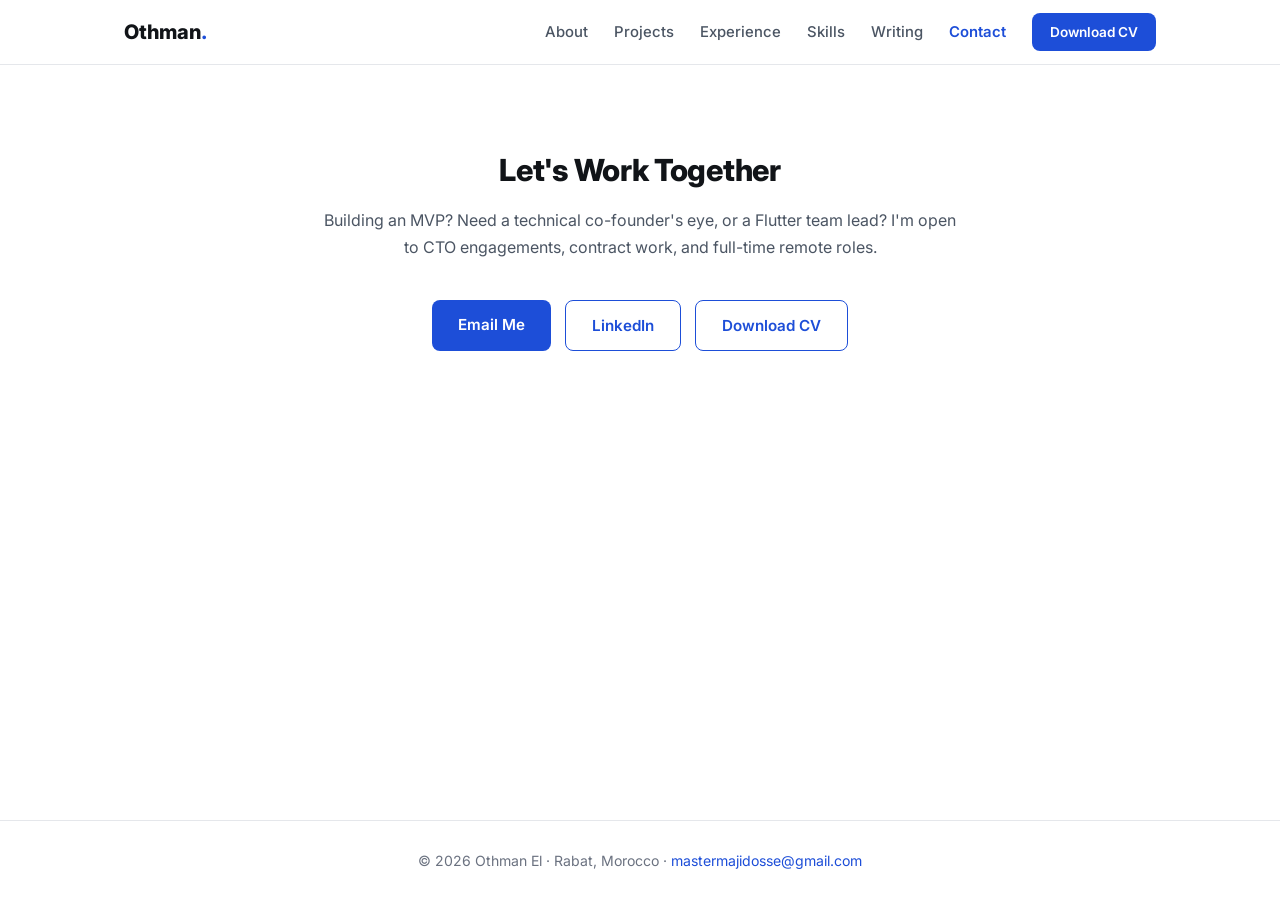
==== contact.html @ d3e9f1d7 "separarte and essays" ====
<!DOCTYPE html>
<html lang="en">
<head>
  <meta charset="UTF-8" />
  <meta name="viewport" content="width=device-width, initial-scale=1.0" />
  <title>Contact — Othman El Majid</title>
  <meta name="description" content="Contact Othman El Majid — open to CTO engagements, contract work, and full-time remote roles." />
  <link rel="preconnect" href="https://fonts.googleapis.com" />
  <link rel="preconnect" href="https://fonts.gstatic.com" crossorigin />
  <link href="https://fonts.googleapis.com/css2?family=Inter:wght@400;500;600;700;800&display=swap" rel="stylesheet" />
  <link rel="stylesheet" href="css/style.css" />
</head>
<body>

  <header class="nav" id="siteHeader"></header>

  <!-- ============ CONTACT ============ -->
  <section class="section" id="contact">
    <div class="container contact-box">
      <h2 class="section-title">Let's Work Together</h2>
      <p class="section-sub">
        Building an MVP? Need a technical co-founder's eye, or a Flutter team lead?
        I'm open to CTO engagements, contract work, and full-time remote roles.
      </p>
      <div class="hero-actions">
        <a href="mailto:mastermajidosse@gmail.com" class="btn">Email Me</a>
        <a href="https://linkedin.com/in/othmaneelmajid" class="btn btn-outline" target="_blank" rel="noopener">LinkedIn</a>
        <a href="Othman_El_Majid_CV.pdf" class="btn btn-outline" download>Download CV</a>
      </div>
    </div>
  </section>

  <footer class="footer" id="siteFooter"></footer>

  <script src="js/layout.js"></script>
</body>
</html>
---- css/style.css ----
/* ============ BASE ============ */
:root {
  --ink: #111418;
  --ink-soft: #4b5563;
  --ink-faint: #6b7280;
  --accent: #1d4ed8;
  --accent-soft: #eff4ff;
  --line: #e5e7eb;
  --bg-alt: #f8fafc;
  --radius: 12px;
  --max: 1080px;
}

* { margin: 0; padding: 0; box-sizing: border-box; }

html { scroll-behavior: smooth; }

body {
  font-family: "Inter", -apple-system, BlinkMacSystemFont, "Segoe UI", sans-serif;
  color: var(--ink);
  background: #ffffff;
  line-height: 1.65;
  -webkit-font-smoothing: antialiased;
  min-height: 100vh;
  display: flex;
  flex-direction: column;
}

.footer { margin-top: auto; }

.container { max-width: var(--max); margin: 0 auto; padding: 0 24px; }

a { color: var(--accent); text-decoration: none; }
a:hover { text-decoration: underline; }

/* ============ BUTTONS ============ */
.btn {
  display: inline-block;
  background: var(--accent);
  color: #fff;
  padding: 12px 26px;
  border-radius: 8px;
  font-weight: 600;
  font-size: 0.95rem;
  transition: background 0.15s ease, transform 0.15s ease;
}
.btn:hover { background: #1e40af; text-decoration: none; transform: translateY(-1px); }

.btn-outline {
  background: #fff;
  color: var(--accent);
  border: 1.5px solid var(--accent);
}
.btn-outline:hover { background: var(--accent-soft); }

.btn-small { padding: 8px 18px; font-size: 0.85rem; }

/* ============ NAV ============ */
.nav {
  position: sticky;
  top: 0;
  z-index: 100;
  background: rgba(255, 255, 255, 0.92);
  backdrop-filter: blur(8px);
  border-bottom: 1px solid var(--line);
}
.nav-inner {
  display: flex;
  align-items: center;
  justify-content: space-between;
  height: 64px;
}
.nav-logo {
  font-weight: 800;
  font-size: 1.25rem;
  color: var(--ink);
}
.nav-logo span { color: var(--accent); }
.nav-logo:hover { text-decoration: none; }

.nav-links { display: flex; align-items: center; gap: 26px; }
.nav-links a:not(.btn) {
  color: var(--ink-soft);
  font-weight: 500;
  font-size: 0.93rem;
}
.nav-links a:not(.btn):hover { color: var(--accent); text-decoration: none; }
.nav-links a.active { color: var(--accent); font-weight: 600; }

.nav-toggle { display: none; background: none; border: none; cursor: pointer; }
.nav-toggle span {
  display: block;
  width: 22px;
  height: 2px;
  background: var(--ink);
  margin: 5px 0;
  border-radius: 2px;
}

/* ============ HERO ============ */
.hero {
  padding: 96px 0 72px;
  text-align: center;
}
.hero-kicker {
  color: var(--accent);
  font-weight: 600;
  font-size: 0.85rem;
  letter-spacing: 0.08em;
  text-transform: uppercase;
  margin-bottom: 16px;
}
.hero h1 {
  font-size: clamp(2.4rem, 6vw, 3.6rem);
  font-weight: 800;
  letter-spacing: -0.02em;
}
.hero-role {
  margin-top: 10px;
  font-size: 1.15rem;
  font-weight: 600;
  color: var(--ink-soft);
}
.hero-lead {
  max-width: 720px;
  margin: 24px auto 0;
  font-size: 1.05rem;
  color: var(--ink-soft);
}
.hero-actions {
  margin-top: 32px;
  display: flex;
  gap: 14px;
  justify-content: center;
  flex-wrap: wrap;
}
.hero-stats {
  margin-top: 56px;
  display: grid;
  grid-template-columns: repeat(4, 1fr);
  gap: 16px;
  max-width: 820px;
  margin-left: auto;
  margin-right: auto;
}
.stat {
  background: var(--bg-alt);
  border: 1px solid var(--line);
  border-radius: var(--radius);
  padding: 22px 12px;
}
.stat-num {
  display: block;
  font-size: 1.9rem;
  font-weight: 800;
  color: var(--accent);
}
.stat-label {
  font-size: 0.82rem;
  color: var(--ink-faint);
  font-weight: 500;
}

/* ============ SECTIONS ============ */
.section { padding: 80px 0; }
.section-alt { background: var(--bg-alt); border-top: 1px solid var(--line); border-bottom: 1px solid var(--line); }

.section-title {
  font-size: 1.9rem;
  font-weight: 800;
  letter-spacing: -0.01em;
  margin-bottom: 12px;
}
.section-sub {
  color: var(--ink-soft);
  max-width: 640px;
  margin-bottom: 40px;
}

/* ============ ABOUT ============ */
.about-grid {
  display: grid;
  grid-template-columns: 1.6fr 1fr;
  gap: 48px;
  margin-top: 24px;
}
.about-text p + p { margin-top: 16px; }
.about-text { color: var(--ink-soft); font-size: 1.02rem; }
.about-text strong { color: var(--ink); }

.about-facts {
  background: var(--bg-alt);
  border: 1px solid var(--line);
  border-radius: var(--radius);
  padding: 28px;
  height: fit-content;
}
.about-facts h3 { font-size: 1.05rem; margin-bottom: 14px; }
.about-facts ul { list-style: none; }
.about-facts li { padding: 7px 0; font-size: 0.92rem; color: var(--ink-soft); border-bottom: 1px solid var(--line); }
.about-facts li:last-child { border-bottom: none; }
.about-facts strong { color: var(--ink); }

/* ============ PROJECTS ============ */
.projects {
  display: grid;
  grid-template-columns: 1fr 1fr;
  gap: 24px;
}
.project {
  background: #fff;
  border: 1px solid var(--line);
  border-radius: var(--radius);
  padding: 30px;
  transition: box-shadow 0.2s ease, transform 0.2s ease;
}
.project:hover {
  box-shadow: 0 10px 30px rgba(17, 20, 24, 0.07);
  transform: translateY(-2px);
}
.project-head h3 { font-size: 1.2rem; font-weight: 700; }
.project-role {
  display: block;
  margin-top: 4px;
  font-size: 0.82rem;
  font-weight: 600;
  color: var(--accent);
}
.project-desc { margin-top: 14px; color: var(--ink-soft); font-size: 0.95rem; }
.project-details {
  margin: 14px 0 0 18px;
  color: var(--ink-soft);
  font-size: 0.91rem;
}
.project-details li { margin-bottom: 6px; }

.tags { margin-top: 18px; display: flex; flex-wrap: wrap; gap: 8px; }
.tags span {
  background: var(--accent-soft);
  color: var(--accent);
  font-size: 0.76rem;
  font-weight: 600;
  padding: 4px 11px;
  border-radius: 999px;
}

/* ============ TIMELINE ============ */
.timeline {
  position: relative;
  margin-top: 16px;
  padding-left: 28px;
  border-left: 2px solid var(--line);
}
.tl-item { position: relative; padding-bottom: 34px; }
.tl-item:last-child { padding-bottom: 0; }
.tl-item::before {
  content: "";
  position: absolute;
  left: -35px;
  top: 7px;
  width: 12px;
  height: 12px;
  border-radius: 50%;
  background: var(--accent);
  border: 3px solid #fff;
  box-shadow: 0 0 0 2px var(--accent);
}
.tl-date {
  font-size: 0.8rem;
  font-weight: 700;
  color: var(--accent);
  text-transform: uppercase;
  letter-spacing: 0.05em;
}
.tl-item h3 { font-size: 1.08rem; margin-top: 4px; }
.tl-item p { color: var(--ink-soft); font-size: 0.92rem; margin-top: 4px; }

/* ============ SKILLS ============ */
.skills-grid {
  display: grid;
  grid-template-columns: 1fr 1fr;
  gap: 24px;
}
.skill-card {
  background: #fff;
  border: 1px solid var(--line);
  border-radius: var(--radius);
  padding: 28px;
}
.skill-card h3 { font-size: 1.05rem; margin-bottom: 14px; }

.certs-title { margin-top: 48px; font-size: 1.15rem; }
.certs {
  margin-top: 16px;
  list-style: none;
  display: flex;
  flex-wrap: wrap;
  gap: 10px;
}
.certs li {
  background: #fff;
  border: 1px solid var(--line);
  border-radius: 999px;
  padding: 8px 18px;
  font-size: 0.88rem;
  color: var(--ink-soft);
  font-weight: 500;
}

/* ============ WRITING / BLOG ============ */
.blog-grid {
  margin-top: 40px;
  display: grid;
  gap: 28px;
}

.post {
  border: 1px solid var(--line);
  border-radius: var(--radius);
  padding: 28px;
  background: #fff;
  transition: box-shadow 0.2s ease, transform 0.2s ease;
}

.post:hover {
  box-shadow: 0 8px 30px rgba(17, 20, 24, 0.06);
  transform: translateY(-2px);
}

.post-meta {
  font-size: 0.82rem;
  color: var(--ink-faint);
  font-weight: 500;
}

.post-title { font-size: 1.2rem; font-weight: 700; margin-top: 6px; }
.post-title a { color: var(--ink); }
.post-title a:hover { color: var(--accent); text-decoration: none; }

.post-body { margin-top: 12px; color: var(--ink-soft); font-size: 0.95rem; }

.post-link {
  display: inline-block;
  margin-top: 16px;
  font-size: 0.92rem;
  font-weight: 600;
}

.post-full { margin-top: 16px; }

.post-full summary {
  cursor: pointer;
  font-size: 0.92rem;
  font-weight: 600;
  color: var(--accent);
  list-style-position: inside;
}

.post-full summary:hover { text-decoration: underline; }
.post-full[open] summary { margin-bottom: 8px; }

.post-article {
  border-top: 1px solid var(--line);
  margin-top: 12px;
  padding-top: 4px;
}

.post-h2 { font-size: 1.1rem; font-weight: 700; margin-top: 24px; }
.post-h3 { font-size: 0.98rem; font-weight: 700; margin-top: 20px; }

.post-list {
  margin-top: 10px;
  padding-left: 22px;
  color: var(--ink-soft);
  font-size: 0.95rem;
}
.post-list li { margin-bottom: 4px; }

.post-quote {
  margin-top: 14px;
  padding: 10px 18px;
  border-left: 3px solid var(--accent);
  background: var(--accent-soft);
  border-radius: 0 8px 8px 0;
  color: var(--ink-soft);
  font-style: italic;
  font-size: 0.95rem;
}

.post-hr { border: none; border-top: 1px solid var(--line); margin: 22px 0 6px; }

.blog-loading { color: var(--ink-faint); }

/* ============ CONTACT / FOOTER ============ */
.contact-box { text-align: center; }
.contact-box .section-sub { margin-left: auto; margin-right: auto; }

.footer {
  border-top: 1px solid var(--line);
  padding: 28px 0;
  text-align: center;
  color: var(--ink-faint);
  font-size: 0.88rem;
}

/* ============ RESPONSIVE ============ */
@media (max-width: 860px) {
  .projects, .skills-grid { grid-template-columns: 1fr; }
  .about-grid { grid-template-columns: 1fr; gap: 32px; }
  .hero-stats { grid-template-columns: repeat(2, 1fr); }
}

@media (max-width: 720px) {
  .nav-toggle { display: block; }
  .nav-links {
    display: none;
    position: absolute;
    top: 64px;
    left: 0;
    right: 0;
    background: #fff;
    border-bottom: 1px solid var(--line);
    flex-direction: column;
    padding: 20px 24px;
    gap: 16px;
    align-items: flex-start;
  }
  .nav-links.open { display: flex; }
  .hero { padding: 64px 0 48px; }
  .section { padding: 56px 0; }
}
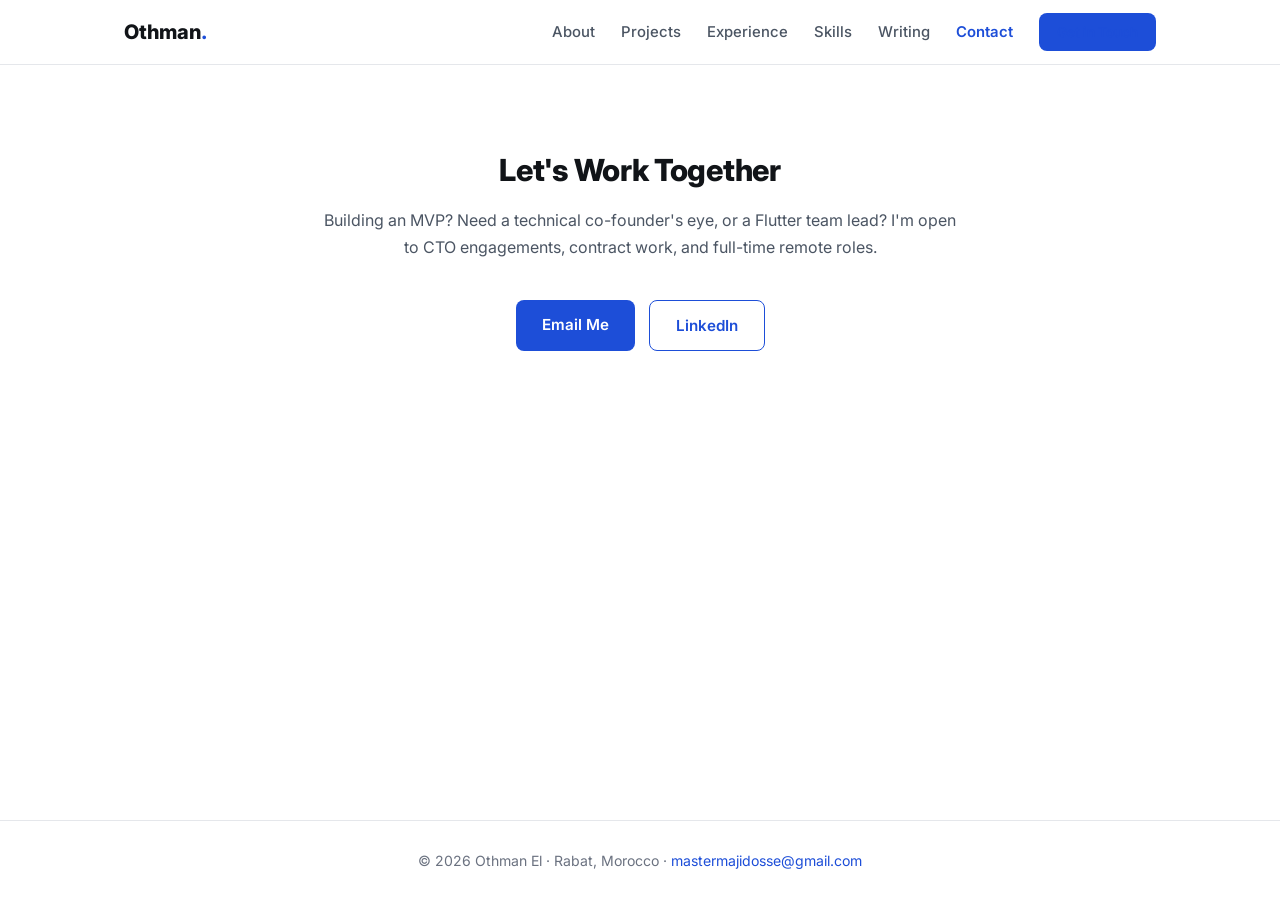
==== commit 7e22194a: "add travel and such" ====
--- a/contact.html
+++ b/contact.html
@@ -25,7 +25,6 @@
       <div class="hero-actions">
         <a href="mailto:mastermajidosse@gmail.com" class="btn">Email Me</a>
         <a href="https://linkedin.com/in/othmaneelmajid" class="btn btn-outline" target="_blank" rel="noopener">LinkedIn</a>
-        <a href="Othman_El_Majid_CV.pdf" class="btn btn-outline" download>Download CV</a>
       </div>
     </div>
   </section>
